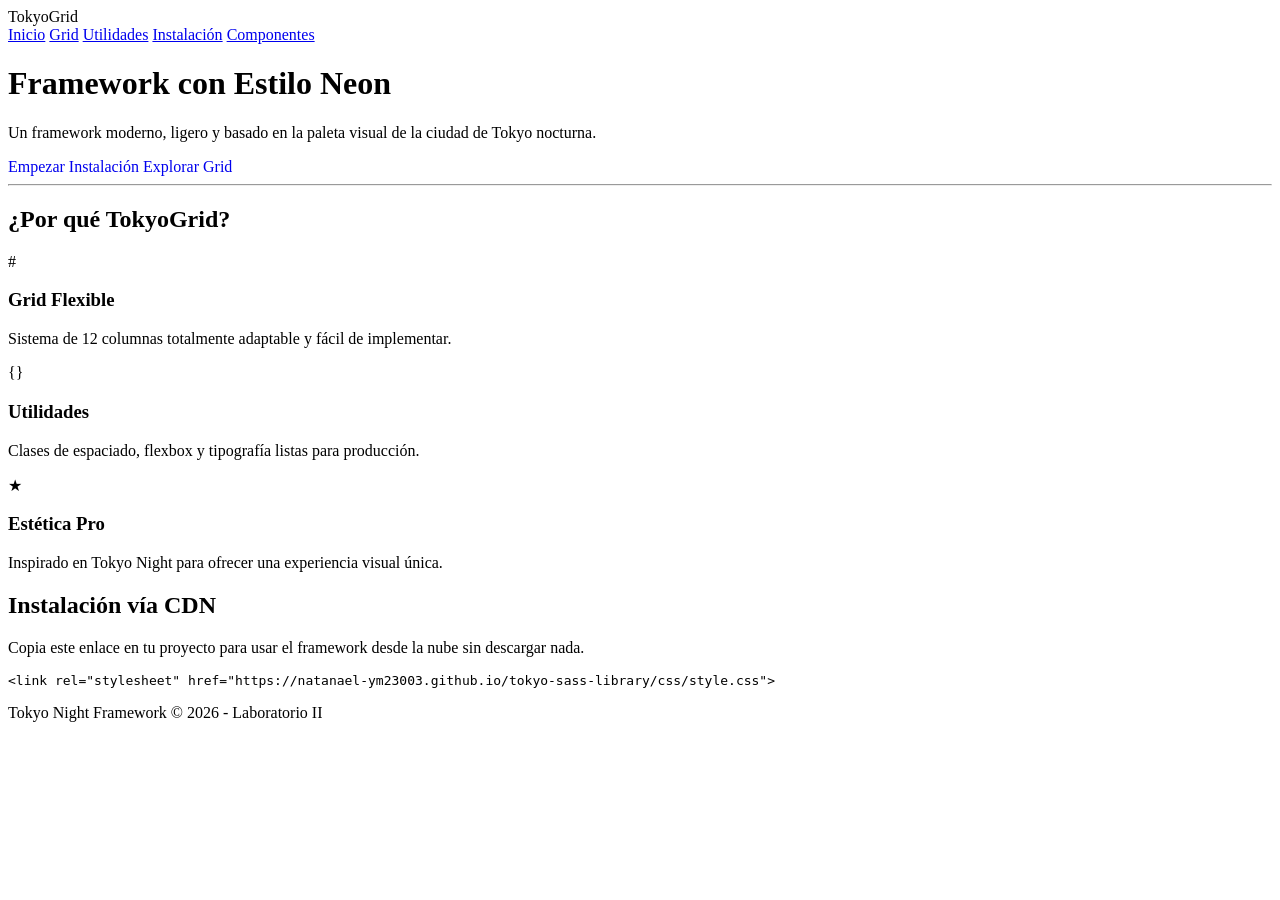
==== docs/index.html @ a8d88ed3 "Documentacion finalizada" ====
<!DOCTYPE html>
<html lang="es">
<head>
    <meta charset="UTF-8">
    <meta name="viewport" content="width=device-width, initial-scale=1.0">
    <title>Tokyo Night Framework - Inicio</title>
    <link rel="stylesheet" href="../css/style.css">
</head>
<body class="bg-main text-main">

    <nav class="navbar">
      <div class="navbar__logo pl-4">
        Tokyo<span class="text-primary ml-1">Grid</span>
      </div>
      <div class="navbar__menu pr-4">
        <a href="index.html" class="text-info">Inicio</a>
        <a href="grid.html">Grid</a>
        <a href="utilities.html">Utilidades</a>
        <a href="installation.html">Instalación</a>
        <a href="components.html">Componentes</a>
      </div>
    </nav>

    <header class="container mt-7 mb-7 py-7">
        <div class="row justify-center">
            <div class="col-12 col-lg-8 text-center">
                <h1 class="fs-1 text-primary fw-bold mb-4">Framework con Estilo <span class="text-success">Neon</span></h1>
                <p class="fs-3 text-info mb-7 px-2">Un framework moderno, ligero y basado en la paleta visual de la ciudad de Tokyo nocturna.</p>
                
                <div class="d-flex flex-wrap justify-center gap-4 mt-7">
                    <a href="installation.html" class="badge badge--primary p-3 fs-5" style="text-decoration: none;">Empezar Instalación</a>
                    <a href="grid.html" class="badge badge--secondary p-3 fs-5 border" style="text-decoration: none;">Explorar Grid</a>
                </div>
            </div>
        </div>
    </header>

    <div class="container my-7">
        <hr class="border-bottom opacity-20">
    </div>

    <section class="container mt-7 pt-7 mb-7 pb-7">
        <h2 class="text-center text-primary fs-2 mb-7">¿Por qué TokyoGrid?</h2>
        <div class="row">
            <div class="col-12 col-lg-4 mb-4">
                <div class="bg-secondary p-6 rounded border shadow-lg text-center h-100 ">
                    <div class="text-success fs-1 mb-4">#</div>
                    <h3 class="text-primary fs-3 mb-3">Grid Flexible</h3>
                    <p class="text-info">Sistema de 12 columnas totalmente adaptable y fácil de implementar.</p>
                </div>
            </div>
            <div class="col-12 col-lg-4 mb-4">
                <div class="bg-secondary p-6 rounded border shadow-lg text-center h-100">
                    <div class="text-success fs-1 mb-4">{}</div>
                    <h3 class="text-primary fs-3 mb-3">Utilidades</h3>
                    <p class="text-info">Clases de espaciado, flexbox y tipografía listas para producción.</p>
                </div>
            </div>
            <div class="col-12 col-lg-4 mb-4">
                <div class="bg-secondary p-6 rounded border shadow-lg text-center h-100">
                    <div class="text-success fs-1 mb-4">★</div>
                    <h3 class="text-primary fs-3 mb-3">Estética Pro</h3>
                    <p class="text-info">Inspirado en Tokyo Night para ofrecer una experiencia visual única.</p>
                </div>
            </div>
        </div>
    </section>

    <section class="container mb-7 pb-7">
        <div class="bg-secondary p-4 p-lg-7 rounded border shadow-sm border-left-primary">
            <div class="row align-center">
                <div class="col-12 col-lg-5 mb-4 mb-lg-0">
                    <h2 class="text-success mb-3 fs-2">Instalación vía CDN</h2>
                    <p class="text-info fs-5">Copia este enlace en tu proyecto para usar el framework desde la nube sin descargar nada.</p>
                </div>
                <div class="col-12 col-lg-7">
                    <pre class="bg-main p-4 rounded border text-success shadow-lg overflow-x-auto" style="border-color: var(--primary);"><code>&lt;link rel="stylesheet" href="https://natanael-ym23003.github.io/tokyo-sass-library/css/style.css"&gt;</code></pre>
                </div>
            </div>
        </div>
    </section>

    <footer class="bg-secondary text-center p-6 mt-7 border-0">
      <p class="text-info fw-bold">
        Tokyo Night Framework &copy; 2026 - Laboratorio II
      </p>
    </footer>

</body>
</html>
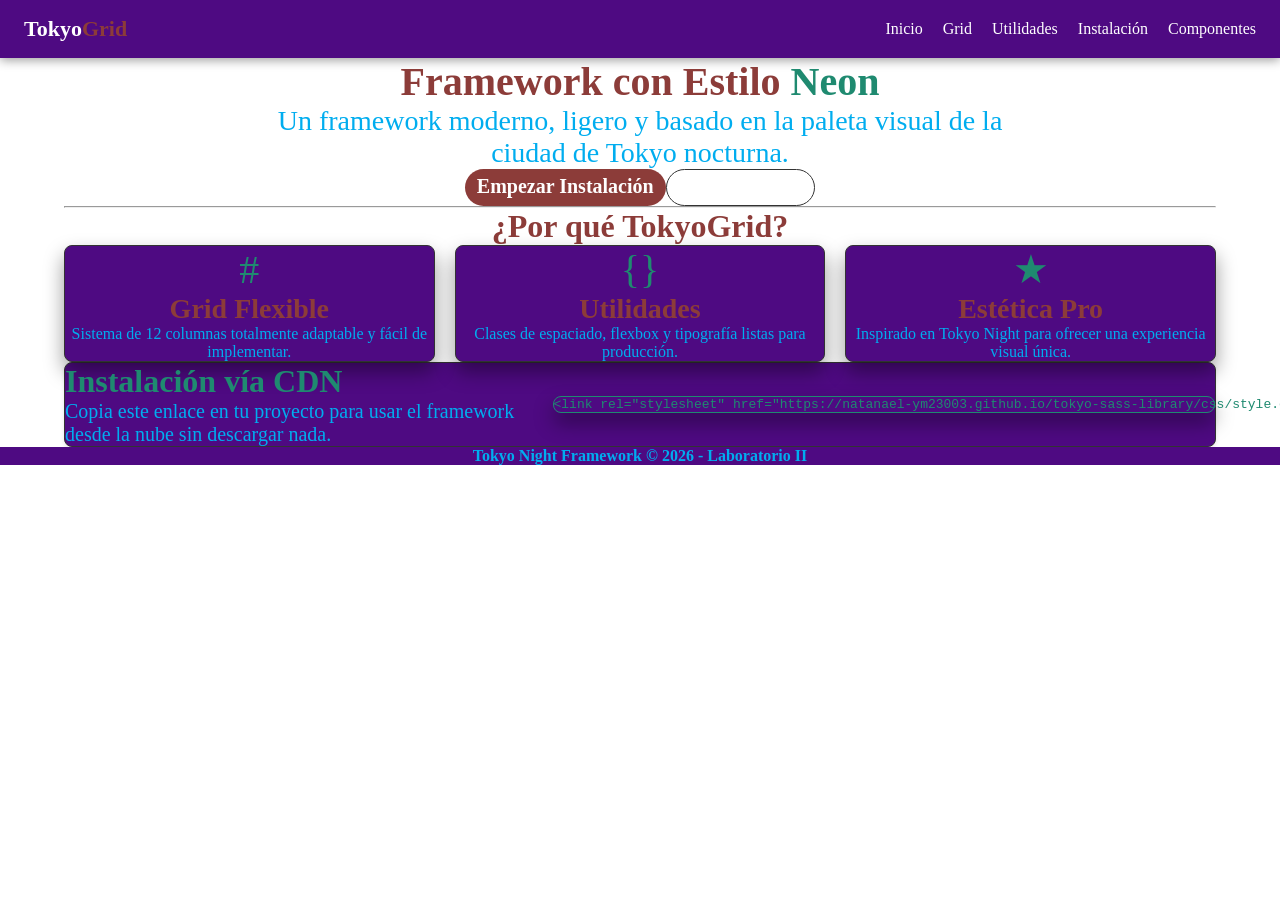
==== commit 72015202: "Rutas absolutas para github pages" ====
--- a/docs/index.html
+++ b/docs/index.html
@@ -1,13 +1,12 @@
-<!DOCTYPE html>
+<!doctype html>
 <html lang="es">
-<head>
-    <meta charset="UTF-8">
-    <meta name="viewport" content="width=device-width, initial-scale=1.0">
+  <head>
+    <meta charset="UTF-8" />
+    <meta name="viewport" content="width=device-width, initial-scale=1.0" />
     <title>Tokyo Night Framework - Inicio</title>
-    <link rel="stylesheet" href="../css/style.css">
-</head>
-<body class="bg-main text-main">
-
+    <link rel="stylesheet" href="https://natanael-ym23003.github.io/tokyo-sass-library/sass/main.css">
+  </head>
+  <body class="bg-main text-main">
     <nav class="navbar">
       <div class="navbar__logo pl-4">
         Tokyo<span class="text-primary ml-1">Grid</span>
@@ -22,62 +21,99 @@
     </nav>
 
     <header class="container mt-7 mb-7 py-7">
-        <div class="row justify-center">
-            <div class="col-12 col-lg-8 text-center">
-                <h1 class="fs-1 text-primary fw-bold mb-4">Framework con Estilo <span class="text-success">Neon</span></h1>
-                <p class="fs-3 text-info mb-7 px-2">Un framework moderno, ligero y basado en la paleta visual de la ciudad de Tokyo nocturna.</p>
-                
-                <div class="d-flex flex-wrap justify-center gap-4 mt-7">
-                    <a href="installation.html" class="badge badge--primary p-3 fs-5" style="text-decoration: none;">Empezar Instalación</a>
-                    <a href="grid.html" class="badge badge--secondary p-3 fs-5 border" style="text-decoration: none;">Explorar Grid</a>
-                </div>
-            </div>
+      <div class="row justify-center">
+        <div class="col-12 col-lg-8 text-center">
+          <h1 class="fs-1 text-primary fw-bold mb-4">
+            Framework con Estilo <span class="text-success">Neon</span>
+          </h1>
+          <p class="fs-3 text-info mb-7 px-2">
+            Un framework moderno, ligero y basado en la paleta visual de la
+            ciudad de Tokyo nocturna.
+          </p>
+
+          <div class="d-flex flex-wrap justify-center gap-4 mt-7">
+            <a
+              href="installation.html"
+              class="badge badge--primary p-3 fs-5"
+              style="text-decoration: none"
+              >Empezar Instalación</a
+            >
+            <a
+              href="grid.html"
+              class="badge badge--secondary p-3 fs-5 border"
+              style="text-decoration: none"
+              >Explorar Grid</a
+            >
+          </div>
         </div>
+      </div>
     </header>
 
     <div class="container my-7">
-        <hr class="border-bottom opacity-20">
+      <hr class="border-bottom opacity-20" />
     </div>
 
     <section class="container mt-7 pt-7 mb-7 pb-7">
-        <h2 class="text-center text-primary fs-2 mb-7">¿Por qué TokyoGrid?</h2>
-        <div class="row">
-            <div class="col-12 col-lg-4 mb-4">
-                <div class="bg-secondary p-6 rounded border shadow-lg text-center h-100 ">
-                    <div class="text-success fs-1 mb-4">#</div>
-                    <h3 class="text-primary fs-3 mb-3">Grid Flexible</h3>
-                    <p class="text-info">Sistema de 12 columnas totalmente adaptable y fácil de implementar.</p>
-                </div>
-            </div>
-            <div class="col-12 col-lg-4 mb-4">
-                <div class="bg-secondary p-6 rounded border shadow-lg text-center h-100">
-                    <div class="text-success fs-1 mb-4">{}</div>
-                    <h3 class="text-primary fs-3 mb-3">Utilidades</h3>
-                    <p class="text-info">Clases de espaciado, flexbox y tipografía listas para producción.</p>
-                </div>
-            </div>
-            <div class="col-12 col-lg-4 mb-4">
-                <div class="bg-secondary p-6 rounded border shadow-lg text-center h-100">
-                    <div class="text-success fs-1 mb-4">★</div>
-                    <h3 class="text-primary fs-3 mb-3">Estética Pro</h3>
-                    <p class="text-info">Inspirado en Tokyo Night para ofrecer una experiencia visual única.</p>
-                </div>
-            </div>
+      <h2 class="text-center text-primary fs-2 mb-7">¿Por qué TokyoGrid?</h2>
+      <div class="row">
+        <div class="col-12 col-lg-4 mb-4">
+          <div
+            class="bg-secondary p-6 rounded border shadow-lg text-center h-100"
+          >
+            <div class="text-success fs-1 mb-4">#</div>
+            <h3 class="text-primary fs-3 mb-3">Grid Flexible</h3>
+            <p class="text-info">
+              Sistema de 12 columnas totalmente adaptable y fácil de
+              implementar.
+            </p>
+          </div>
         </div>
+        <div class="col-12 col-lg-4 mb-4">
+          <div
+            class="bg-secondary p-6 rounded border shadow-lg text-center h-100"
+          >
+            <div class="text-success fs-1 mb-4">{}</div>
+            <h3 class="text-primary fs-3 mb-3">Utilidades</h3>
+            <p class="text-info">
+              Clases de espaciado, flexbox y tipografía listas para producción.
+            </p>
+          </div>
+        </div>
+        <div class="col-12 col-lg-4 mb-4">
+          <div
+            class="bg-secondary p-6 rounded border shadow-lg text-center h-100"
+          >
+            <div class="text-success fs-1 mb-4">★</div>
+            <h3 class="text-primary fs-3 mb-3">Estética Pro</h3>
+            <p class="text-info">
+              Inspirado en Tokyo Night para ofrecer una experiencia visual
+              única.
+            </p>
+          </div>
+        </div>
+      </div>
     </section>
 
     <section class="container mb-7 pb-7">
-        <div class="bg-secondary p-4 p-lg-7 rounded border shadow-sm border-left-primary">
-            <div class="row align-center">
-                <div class="col-12 col-lg-5 mb-4 mb-lg-0">
-                    <h2 class="text-success mb-3 fs-2">Instalación vía CDN</h2>
-                    <p class="text-info fs-5">Copia este enlace en tu proyecto para usar el framework desde la nube sin descargar nada.</p>
-                </div>
-                <div class="col-12 col-lg-7">
-                    <pre class="bg-main p-4 rounded border text-success shadow-lg overflow-x-auto" style="border-color: var(--primary);"><code>&lt;link rel="stylesheet" href="https://natanael-ym23003.github.io/tokyo-sass-library/css/style.css"&gt;</code></pre>
-                </div>
-            </div>
+      <div
+        class="bg-secondary p-4 p-lg-7 rounded border shadow-sm border-left-primary"
+      >
+        <div class="row align-center">
+          <div class="col-12 col-lg-5 mb-4 mb-lg-0">
+            <h2 class="text-success mb-3 fs-2">Instalación vía CDN</h2>
+            <p class="text-info fs-5">
+              Copia este enlace en tu proyecto para usar el framework desde la
+              nube sin descargar nada.
+            </p>
+          </div>
+          <div class="col-12 col-lg-7">
+            <pre
+              class="bg-main p-4 rounded border text-success shadow-lg overflow-x-auto"
+              style="border-color: var(--primary)"
+            ><code>&lt;link rel="stylesheet" href="https://natanael-ym23003.github.io/tokyo-sass-library/css/style.css"&gt;</code></pre>
+          </div>
         </div>
+      </div>
     </section>
 
     <footer class="bg-secondary text-center p-6 mt-7 border-0">
@@ -85,6 +121,5 @@
         Tokyo Night Framework &copy; 2026 - Laboratorio II
       </p>
     </footer>
-
-</body>
-</html>+  </body>
+</html>
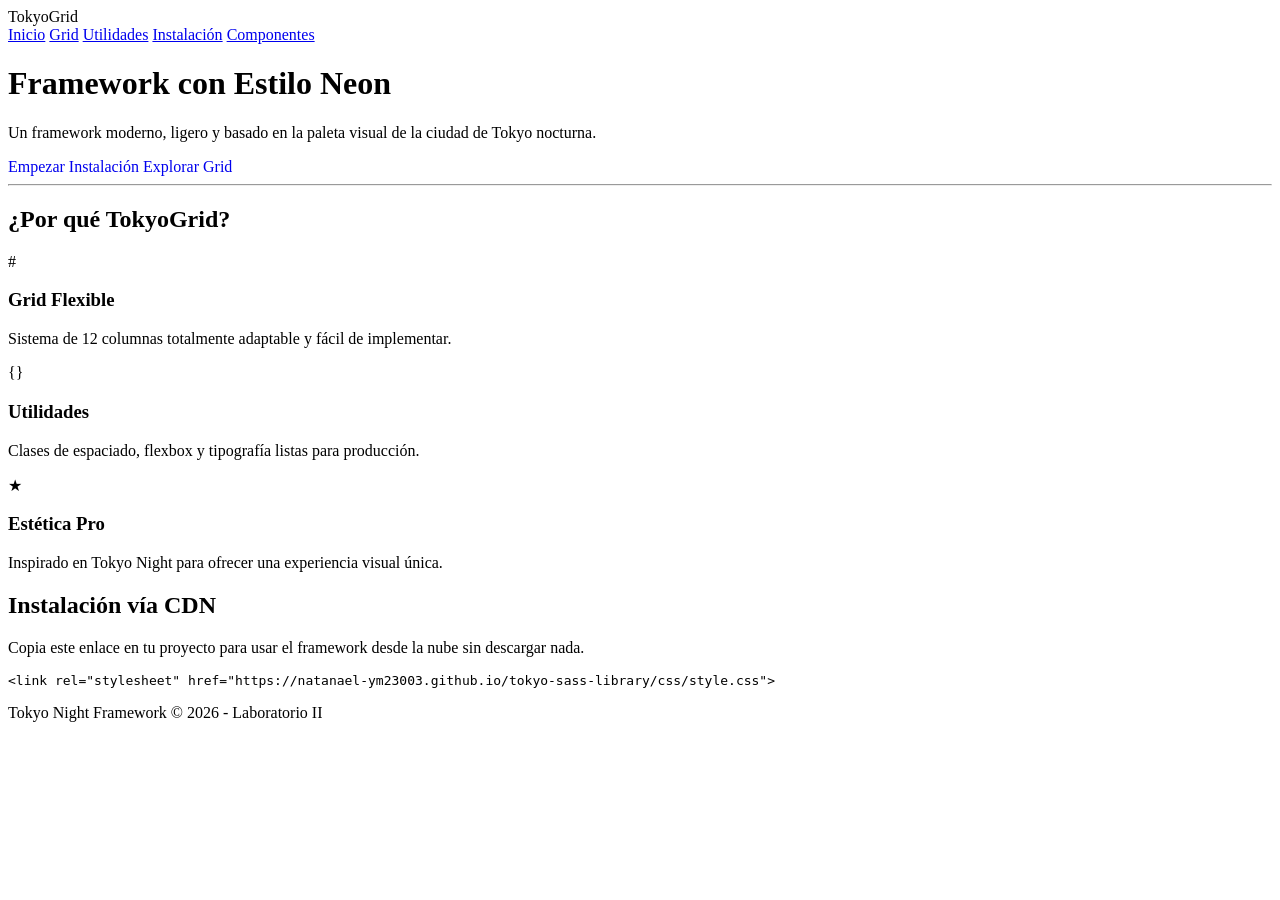
==== commit 085f389c: "Cambios en ruta para github pages" ====
--- a/docs/index.html
+++ b/docs/index.html
@@ -4,7 +4,7 @@
     <meta charset="UTF-8" />
     <meta name="viewport" content="width=device-width, initial-scale=1.0" />
     <title>Tokyo Night Framework - Inicio</title>
-    <link rel="stylesheet" href="https://natanael-ym23003.github.io/tokyo-sass-library/sass/main.css">
+    <link rel="stylesheet" href="https://natanael-ym23003.github.io/tokyo-sass-library/css/style.css">
   </head>
   <body class="bg-main text-main">
     <nav class="navbar">
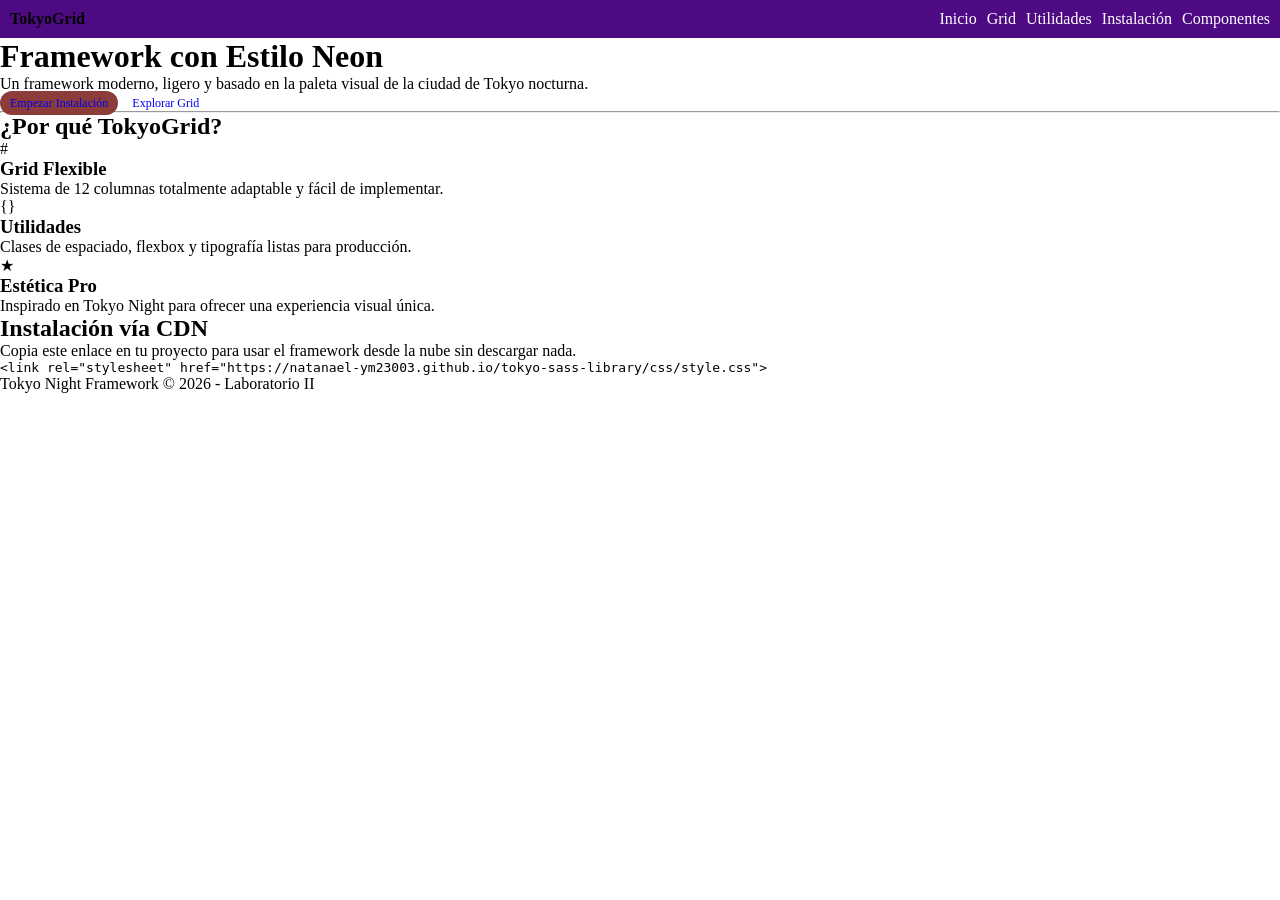
==== commit a8877177: "Cambios en ruta github pages confusion" ====
--- a/docs/index.html
+++ b/docs/index.html
@@ -4,7 +4,7 @@
     <meta charset="UTF-8" />
     <meta name="viewport" content="width=device-width, initial-scale=1.0" />
     <title>Tokyo Night Framework - Inicio</title>
-    <link rel="stylesheet" href="https://natanael-ym23003.github.io/tokyo-sass-library/css/style.css">
+    <link rel="stylesheet" href="https://natanael-ym23003.github.io/tokyo-sass-library/css/main.css">
   </head>
   <body class="bg-main text-main">
     <nav class="navbar">
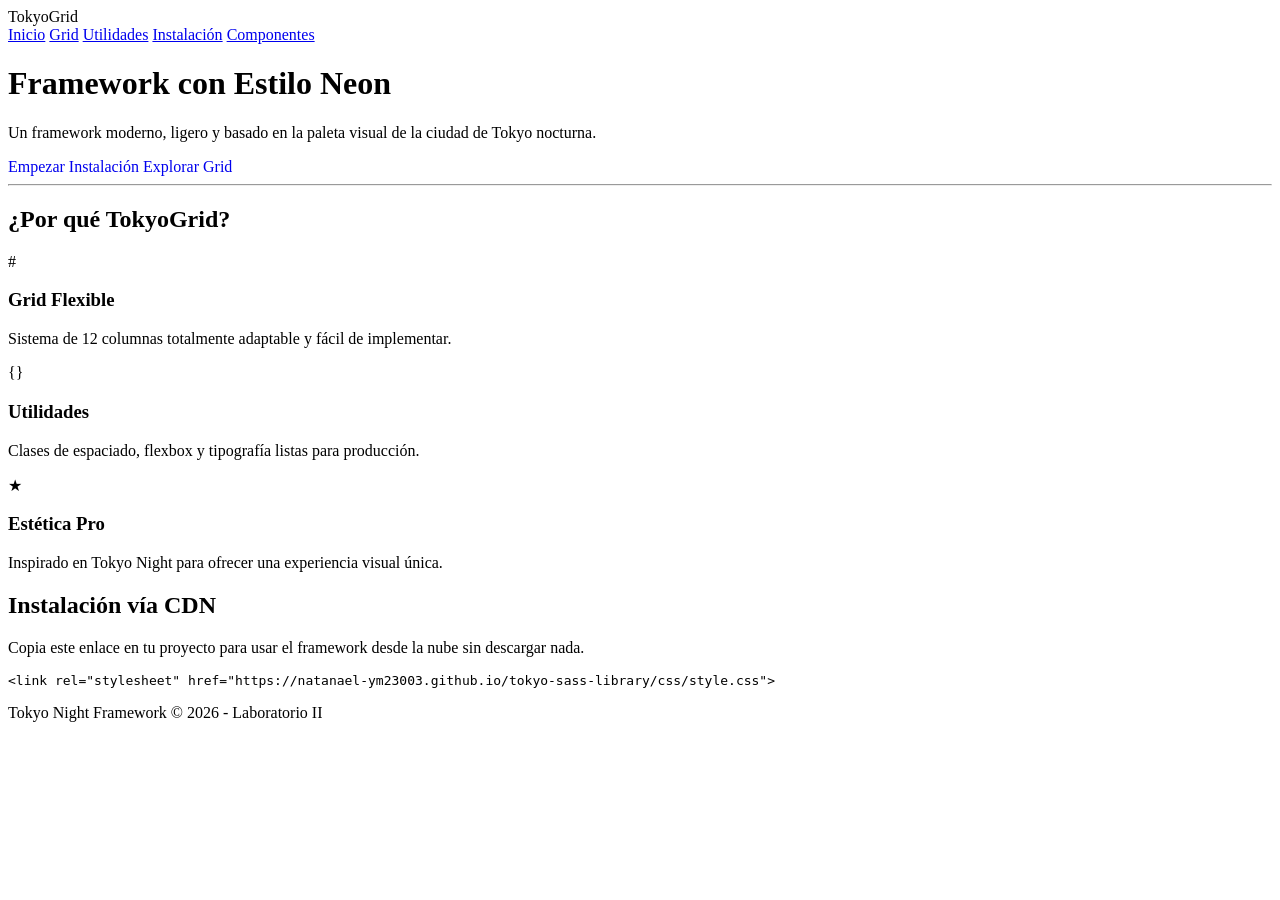
==== commit 1611b25c: "xd" ====
--- a/docs/index.html
+++ b/docs/index.html
@@ -4,7 +4,7 @@
     <meta charset="UTF-8" />
     <meta name="viewport" content="width=device-width, initial-scale=1.0" />
     <title>Tokyo Night Framework - Inicio</title>
-    <link rel="stylesheet" href="https://natanael-ym23003.github.io/tokyo-sass-library/css/main.css">
+   <link rel="stylesheet" href="../css/style.css">
   </head>
   <body class="bg-main text-main">
     <nav class="navbar">
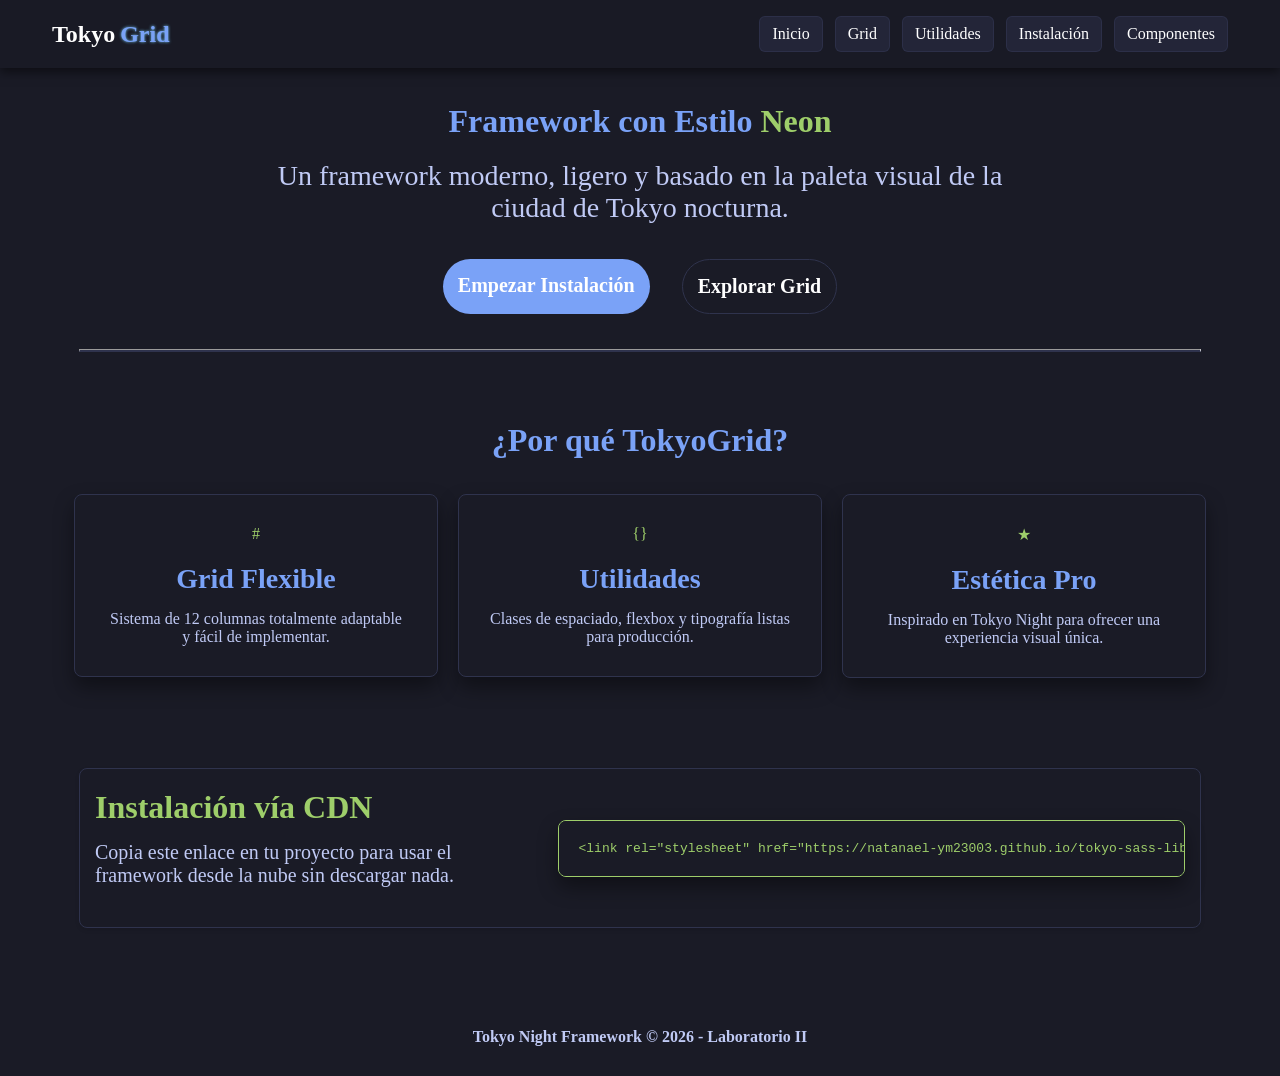
==== commit fbc78487: "Cambios finales sobre formateo de codigo y comentarios" ====
--- a/docs/index.html
+++ b/docs/index.html
@@ -4,7 +4,10 @@
     <meta charset="UTF-8" />
     <meta name="viewport" content="width=device-width, initial-scale=1.0" />
     <title>Tokyo Night Framework - Inicio</title>
-   <link rel="stylesheet" href="../css/style.css">
+    <link
+      rel="stylesheet"
+      href="https://natanael-ym23003.github.io/tokyo-sass-library/css/style.css"
+    />
   </head>
   <body class="bg-main text-main">
     <nav class="navbar">
